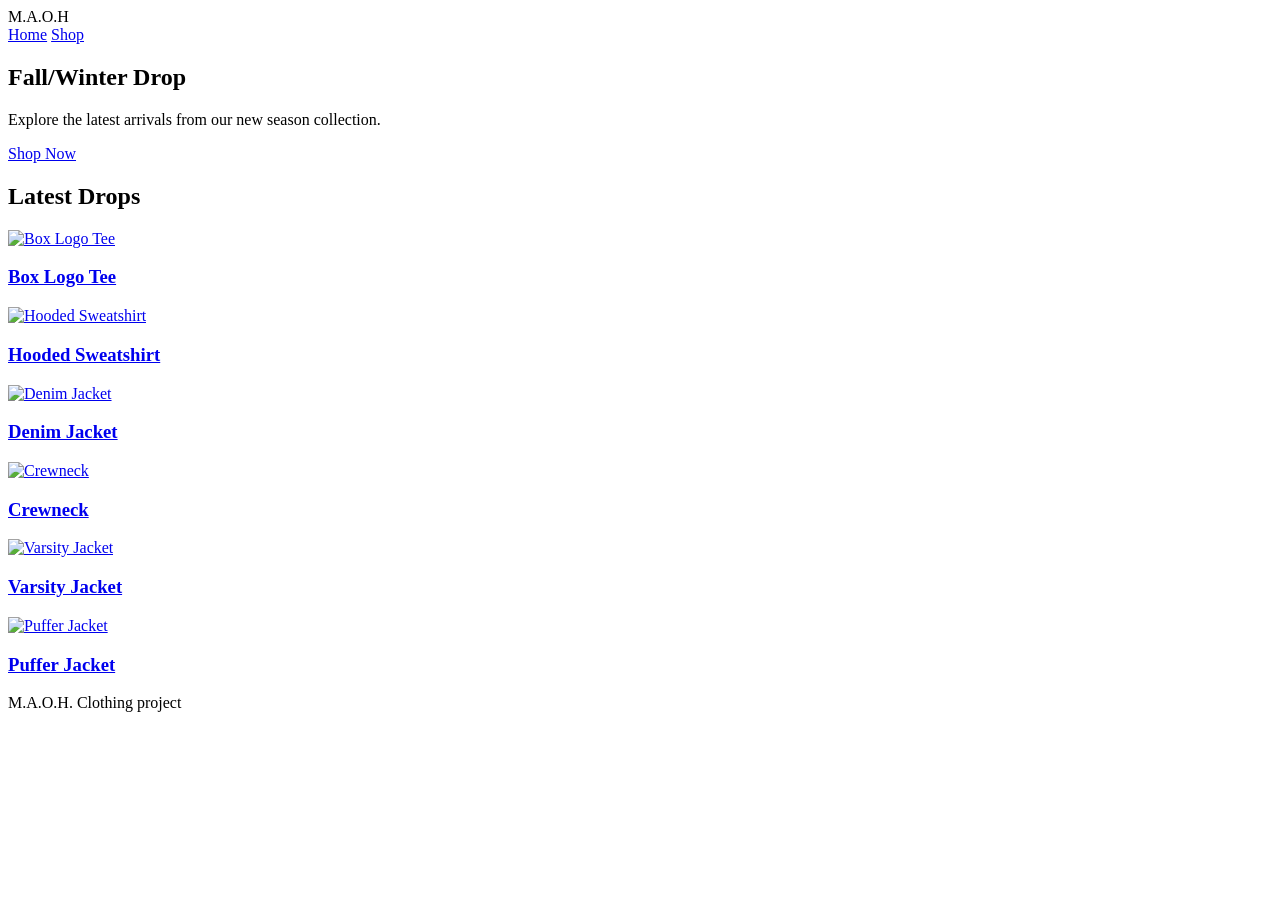
==== index.html @ 6b09054e "Add files via upload" ====
<!DOCTYPE html>
<html lang="en">
<head>
  <meta charset="UTF-8">
  <meta name="viewport" content="width=device-width, initial-scale=1.0">
  <title>Supreme Clone – Home</title>
  <link rel="stylesheet" href="css/style.css">
</head>
<body>

  <header>
    <div class="container">
      <div class="brand">
        <div class="brand-box">M.A.O.H</div>
      </div>
      <nav>
        <a href="index.html" class="active">Home</a>
        <a href="products.html">Shop</a>
      </nav>
    </div>
  </header>

  <!-- HERO SECTION -->
  <section class="hero">
    <h1>Fall/Winter Drop</h1>
    <p>Explore the latest arrivals from our new season collection.</p>
    <a href="products.html" class="btn btn-primary">Shop Now</a>
  </section>

 <!-- LATEST DROPS SECTION -->
<section class="latest-drops">
  <h2>Latest Drops</h2>
  <div class="scroll-container">
    <a href="product.html" class="drop">
      <img src="images/product1.jpg" alt="Box Logo Tee">
      <h3>Box Logo Tee</h3>
    </a>

    <a href="product2.html" class="drop">
      <img src="images/product2.jpg" alt="Hooded Sweatshirt">
      <h3>Hooded Sweatshirt</h3>
    </a>

    <a href="product3.html" class="drop">
      <img src="images/product3.jpg" alt="Denim Jacket">
      <h3>Denim Jacket</h3>
    </a>

    <a href="product1.html" class="drop">
      <img src="images/product1.jpg" alt="Crewneck">
      <h3>Crewneck</h3>
    </a>

    <a href="product2.html" class="drop">
      <img src="images/product2.jpg" alt="Varsity Jacket">
      <h3>Varsity Jacket</h3>
    </a>

    <a href="product3.html" class="drop">
      <img src="images/product3.jpg" alt="Puffer Jacket">
      <h3>Puffer Jacket</h3>
    </a>
  </div>
</section>

  <footer>
    <p>M.A.O.H. Clothing project</p>
  </footer>

</body>
</html>
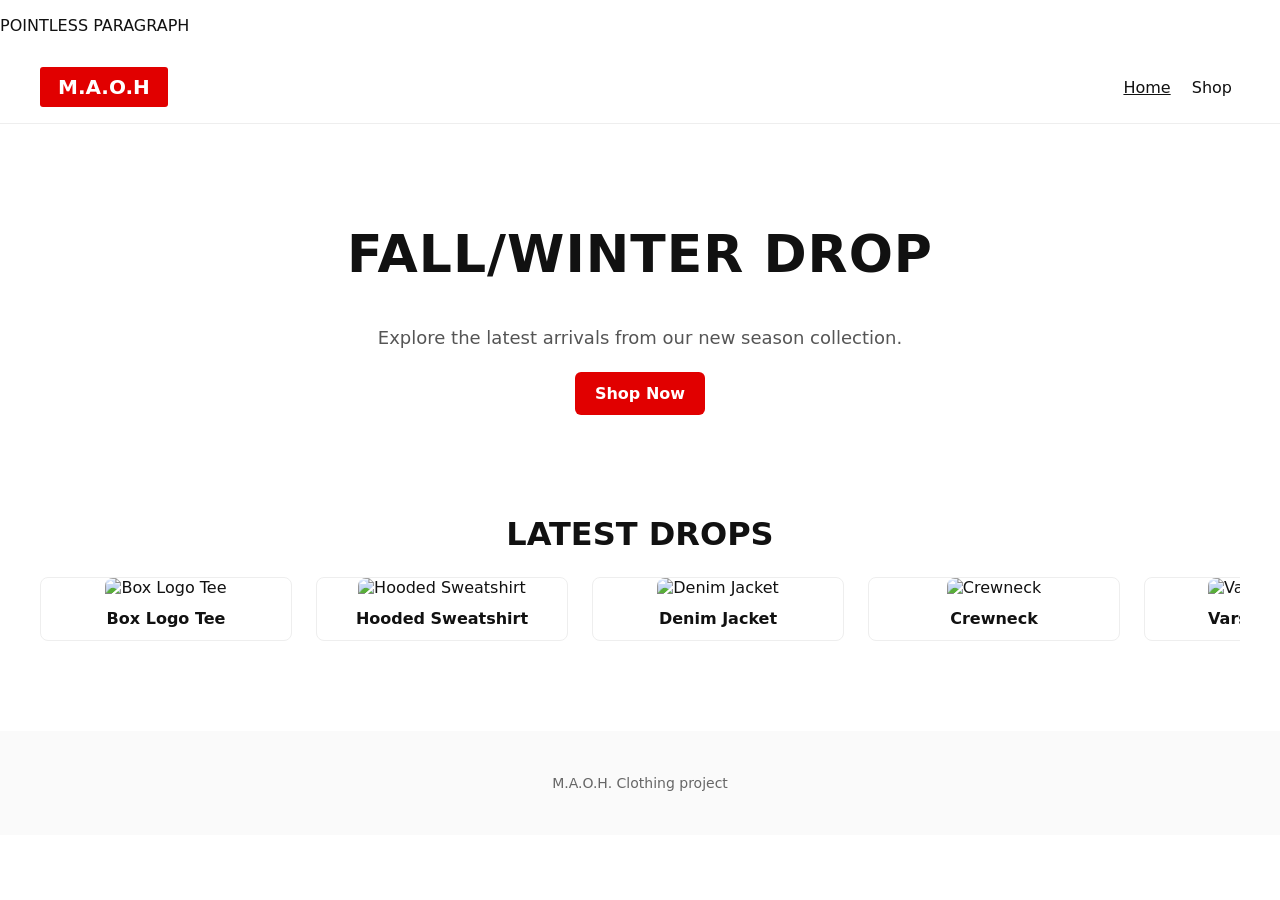
==== commit 2b4c9829: "Update index.html" ====
--- a/index.html
+++ b/index.html
@@ -7,7 +7,7 @@
   <link rel="stylesheet" href="css/style.css">
 </head>
 <body>
-
+<p>POINTLESS PARAGRAPH </p>
   <header>
     <div class="container">
       <div class="brand">
--- a/css/style.css
+++ b/css/style.css
@@ -0,0 +1,209 @@
+/* ========== GLOBAL ========== */
+body {
+  font-family: system-ui, -apple-system, "Segoe UI", Roboto, sans-serif;
+  color: #111;
+  background: #fff;
+  margin: 0;
+}
+
+a { color: inherit; text-decoration: none; }
+img { max-width: 100%; border-radius: 8px; }
+
+/* ========== HEADER ========== */
+header {
+  background: #fff;
+  border-bottom: 1px solid #eee;
+}
+
+.container {
+  max-width: 1200px;
+  margin: 0 auto;
+  padding: 16px;
+  display: flex;
+  justify-content: space-between;
+  align-items: center;
+}
+
+.brand-box {
+  background: #e10000;
+  color: #fff;
+  padding: 8px 18px;
+  font-weight: 700;
+  font-size: 20px;
+  text-transform: uppercase;
+  border-radius: 3px;
+}
+
+/* ========== NAVIGATION ========== */
+nav a {
+  margin: 0 8px;
+  font-weight: 500;
+}
+nav a.active {
+  text-decoration: underline;
+}
+
+/* ========== HERO SECTION ========== */
+.hero {
+  max-width: 900px;
+  margin: 100px auto;
+  padding: 0 16px;
+  text-align: center;
+}
+.hero h1 {
+  font-size: 52px;
+  letter-spacing: 1px;
+  text-transform: uppercase;
+}
+.hero p {
+  color: #555;
+  font-size: 18px;
+  margin: 12px 0 24px;
+}
+
+/* ========== BUTTONS ========== */
+.btn {
+  padding: 12px 20px;
+  border-radius: 6px;
+  cursor: pointer;
+  font-weight: 600;
+  font-size: 16px;
+  display: inline-block;
+  background: #111;
+  color: #fff;
+  transition: 0.2s;
+}
+.btn:hover { opacity: 0.85; }
+
+.btn-primary {
+  background: #e10000;
+}
+
+/* ========== PRODUCTS PAGE ========== */
+.products-page {
+  max-width: 1100px;
+  margin: 50px auto;
+  text-align: center;
+}
+.products-page h1 {
+  font-size: 36px;
+  margin-bottom: 30px;
+}
+.grid {
+  display: grid;
+  grid-template-columns: repeat(auto-fit, minmax(280px, 1fr));
+  gap: 24px;
+}
+.product {
+  border: 1px solid #eee;
+  padding: 16px;
+  border-radius: 8px;
+  transition: 0.3s;
+}
+.product:hover {
+  transform: translateY(-5px);
+  box-shadow: 0 4px 10px rgba(0,0,0,0.05);
+}
+.product h2 {
+  margin: 10px 0 5px;
+  font-size: 20px;
+}
+.product p { color: #777; margin-bottom: 10px; }
+
+/* ========== PRODUCT DETAIL PAGE ========== */
+.product-detail {
+  max-width: 1000px;
+  margin: 60px auto;
+  padding: 0 16px;
+}
+.product-info {
+  display: flex;
+  flex-wrap: wrap;
+  gap: 40px;
+  align-items: center;
+}
+.details {
+  flex: 1;
+}
+.price {
+  color: #e10000;
+  font-weight: bold;
+  font-size: 22px;
+}
+.desc {
+  color: #555;
+  margin: 20px 0;
+}
+
+/* ========== FOOTER ========== */
+footer {
+  text-align: center;
+  padding: 30px 0;
+  background: #fafafa;
+  color: #666;
+  font-size: 14px;
+  margin-top: 60px;
+}
+/* ========== LATEST DROPS SCROLL SECTION ========== */
+.latest-drops {
+  max-width: 1200px;
+  margin: 80px auto;
+  padding: 0 16px;
+}
+
+.latest-drops h2 {
+  font-size: 32px;
+  text-transform: uppercase;
+  margin-bottom: 24px;
+  text-align: center;
+}
+
+/* Scrollable product row */
+.scroll-container {
+  display: flex;
+  gap: 24px;
+  overflow-x: auto;
+  scroll-behavior: smooth;
+  padding-bottom: 10px;
+}
+
+.scroll-container::-webkit-scrollbar {
+  height: 8px;
+}
+.scroll-container::-webkit-scrollbar-thumb {
+  background: #e10000;
+  border-radius: 4px;
+}
+
+/* Each drop card (clickable) */
+.drop {
+  flex: 0 0 auto;
+  width: 250px;
+  text-align: center;
+  border: 1px solid #eee;
+  border-radius: 8px;
+  background: #fff;
+  transition: transform 0.3s ease, box-shadow 0.3s ease;
+  text-decoration: none;
+  color: inherit;
+}
+
+.drop img {
+  width: 100%;
+  height: 250px;
+  object-fit: cover;
+  border-radius: 8px 8px 0 0;
+}
+
+.drop h3 {
+  margin: 12px 0;
+  font-size: 16px;
+  font-weight: 600;
+  color: #111;
+}
+
+/* Hover effect */
+.drop:hover {
+  transform: translateY(-6px) scale(1.03);
+  box-shadow: 0 6px 16px rgba(0, 0, 0, 0.1);
+}
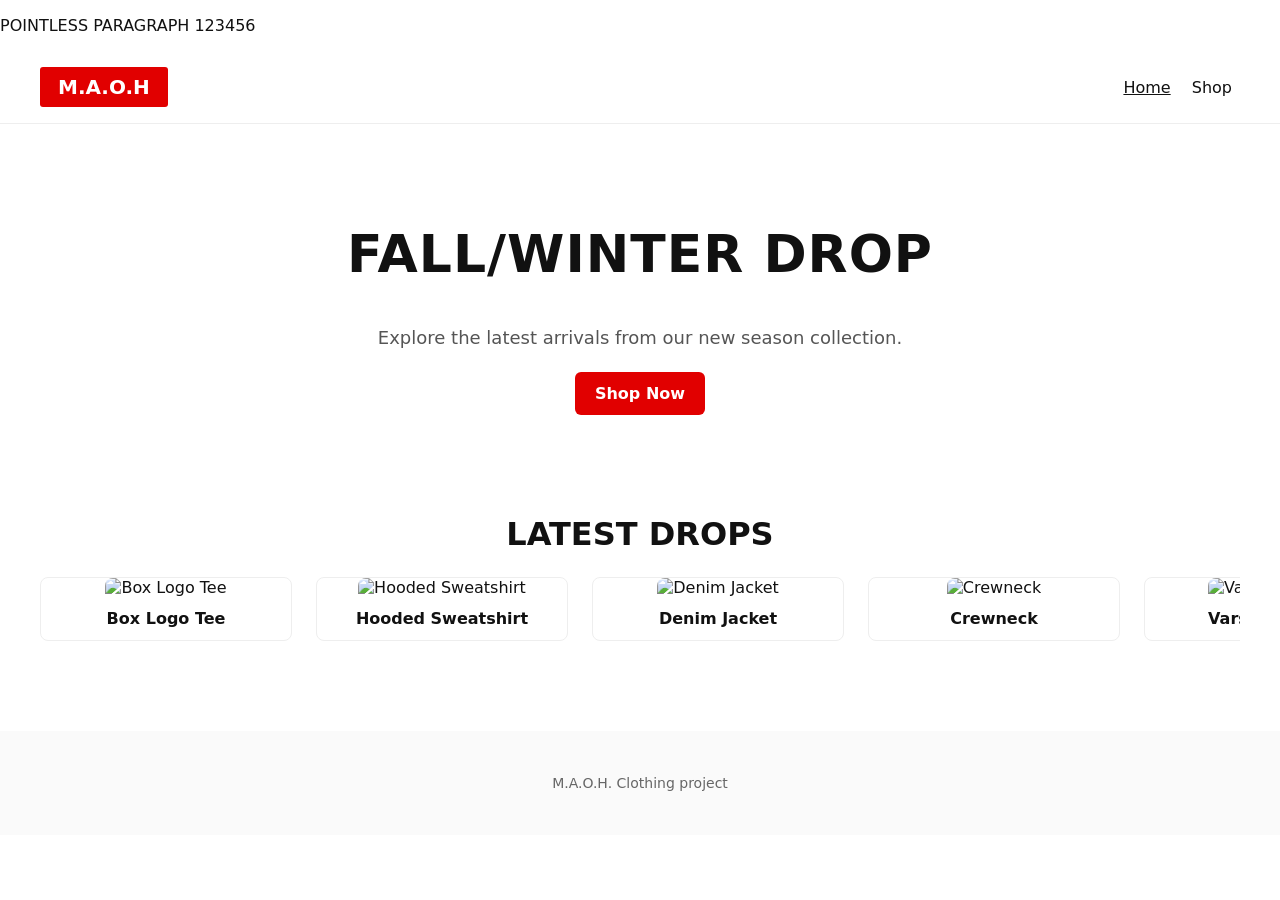
==== commit 5cec7b84: "Update index.html" ====
--- a/index.html
+++ b/index.html
@@ -7,7 +7,7 @@
   <link rel="stylesheet" href="css/style.css">
 </head>
 <body>
-<p>POINTLESS PARAGRAPH </p>
+<p>POINTLESS PARAGRAPH 123456 </p>
   <header>
     <div class="container">
       <div class="brand">
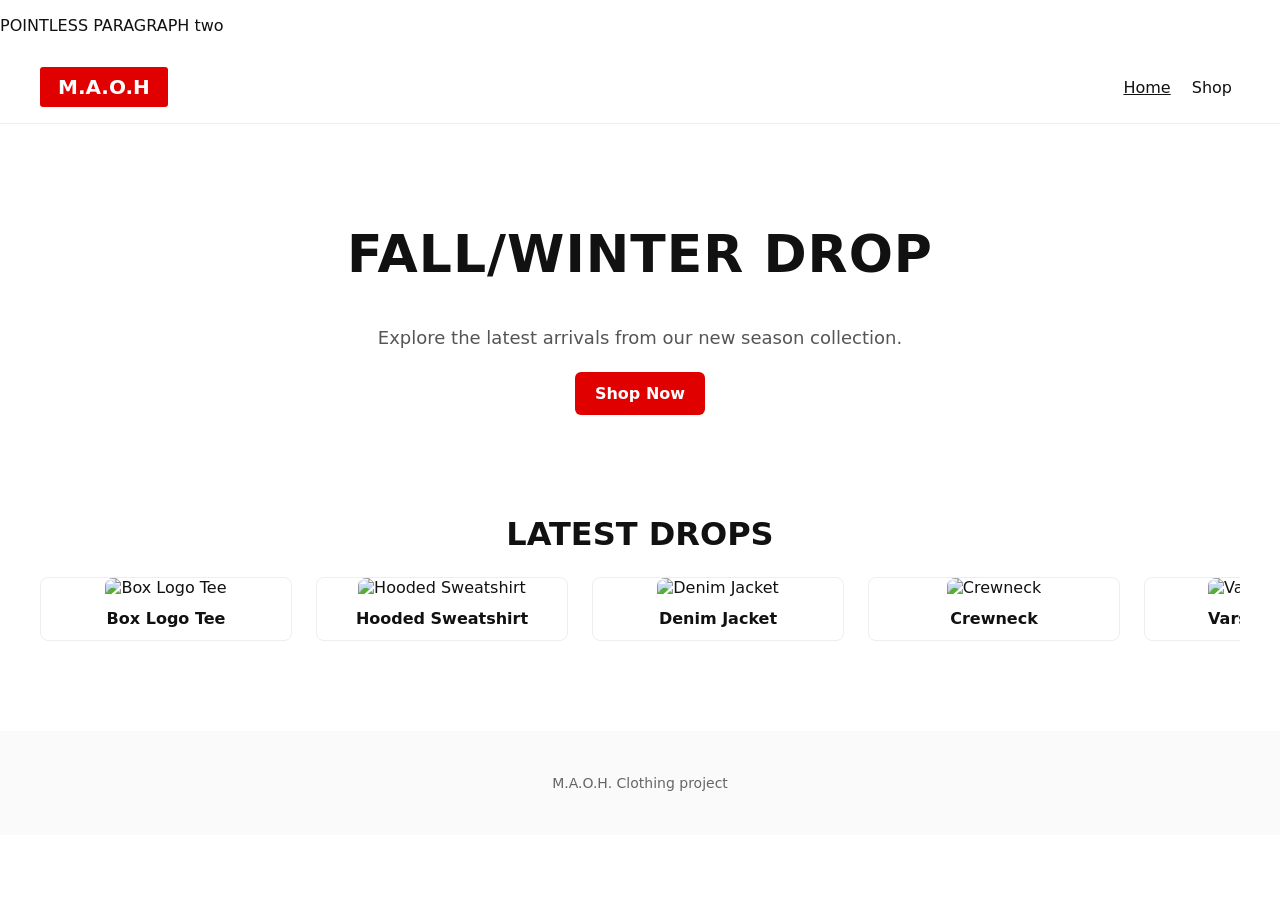
==== commit a3bf5a8a: "Update index.html 222" ====
--- a/index.html
+++ b/index.html
@@ -7,7 +7,7 @@
   <link rel="stylesheet" href="css/style.css">
 </head>
 <body>
-<p>POINTLESS PARAGRAPH 123456 </p>
+<p>POINTLESS PARAGRAPH two </p>
   <header>
     <div class="container">
       <div class="brand">
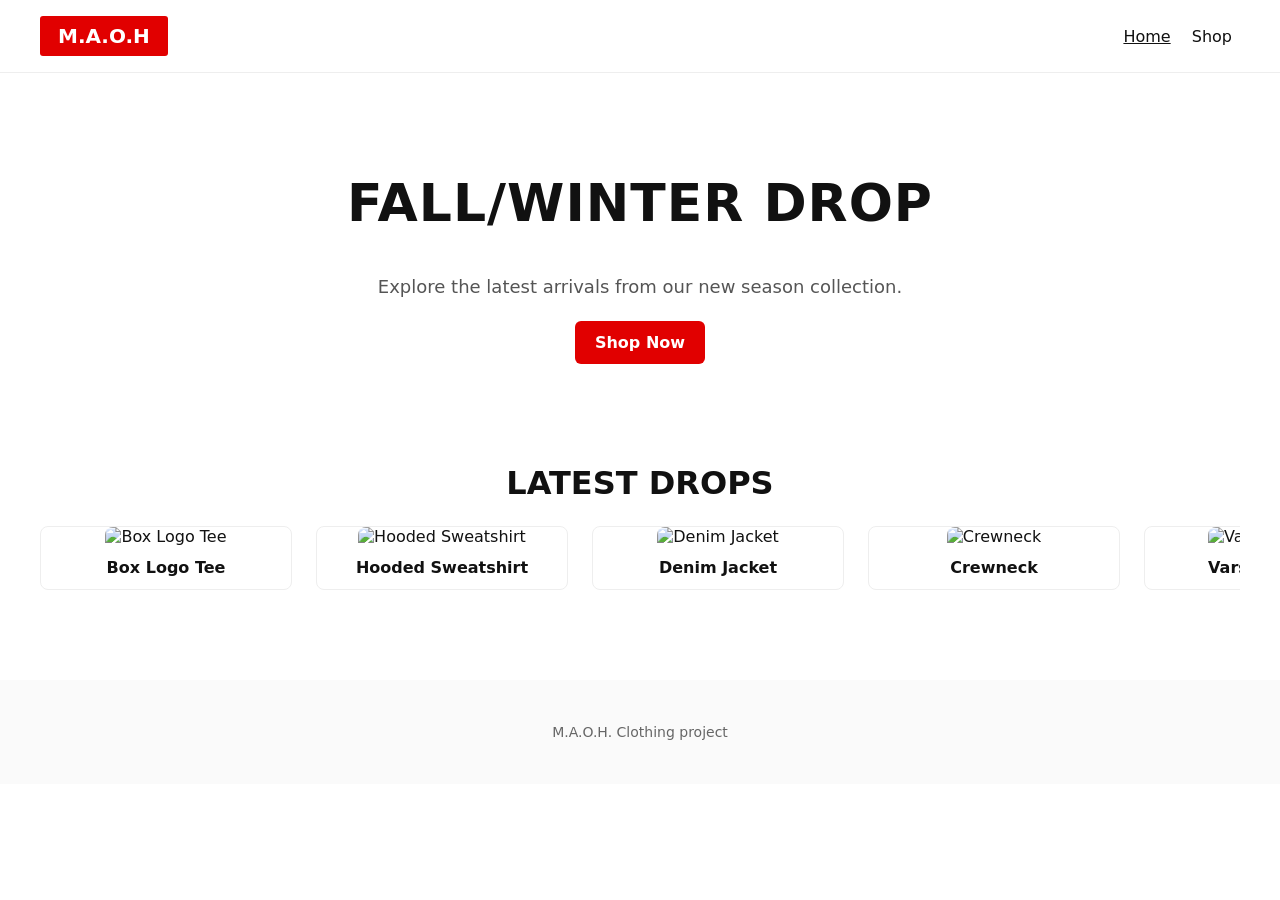
==== commit 9f3ecb24: "Add files via upload" ====
--- a/index.html
+++ b/index.html
@@ -7,7 +7,7 @@
   <link rel="stylesheet" href="css/style.css">
 </head>
 <body>
-<p>POINTLESS PARAGRAPH two </p>
+
   <header>
     <div class="container">
       <div class="brand">
